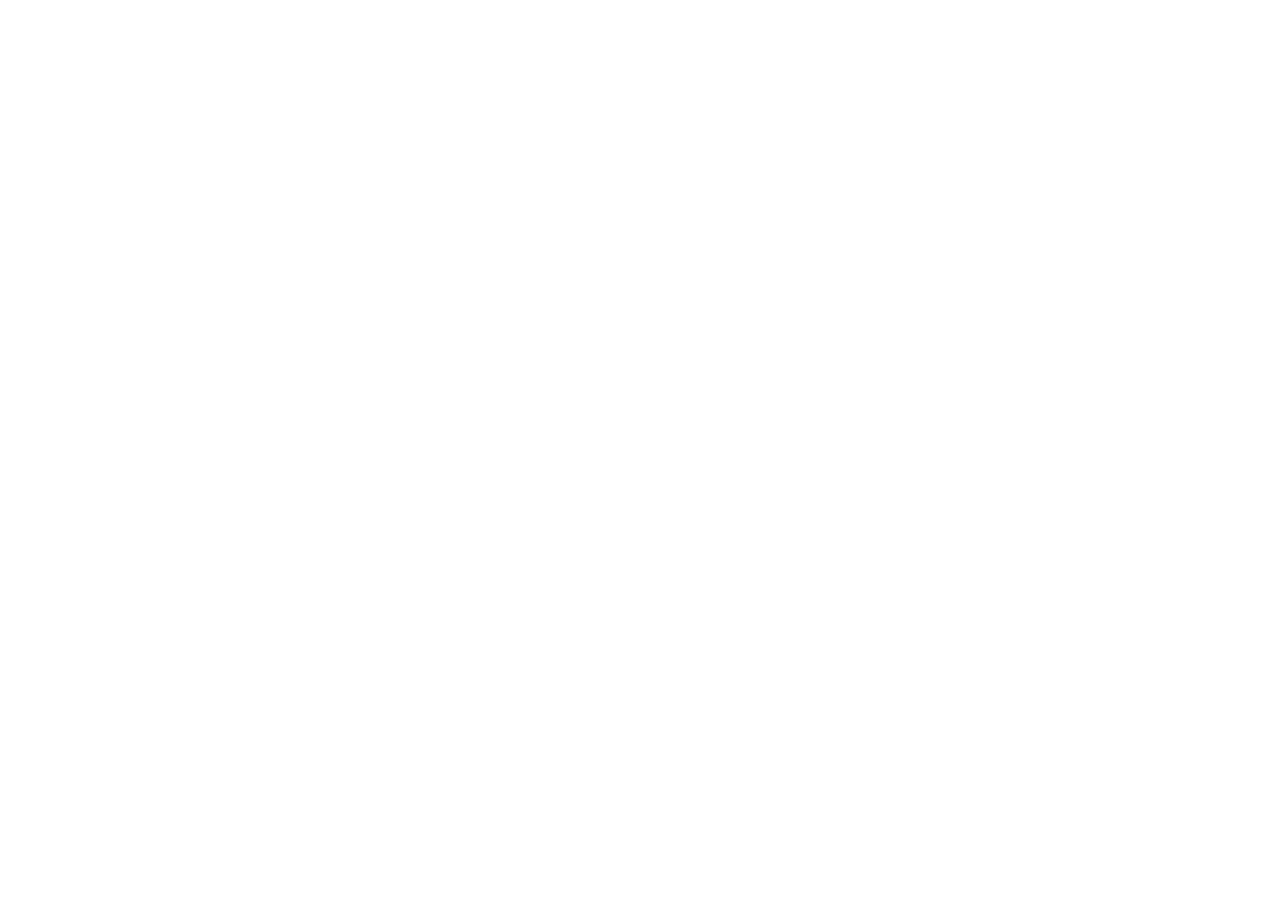
==== index.html @ f457244f "Initial commit" ====
<!DOCTYPE html>
<html lang="en">
  <head>
    <meta charset="UTF-8" />
    <meta http-equiv="X-UA-Compatible" content="IE=edge" />
    <meta name="viewport" content="width=device-width, initial-scale=1.0" />
    <title>Document</title>
  </head>
  <body></body>
</html>
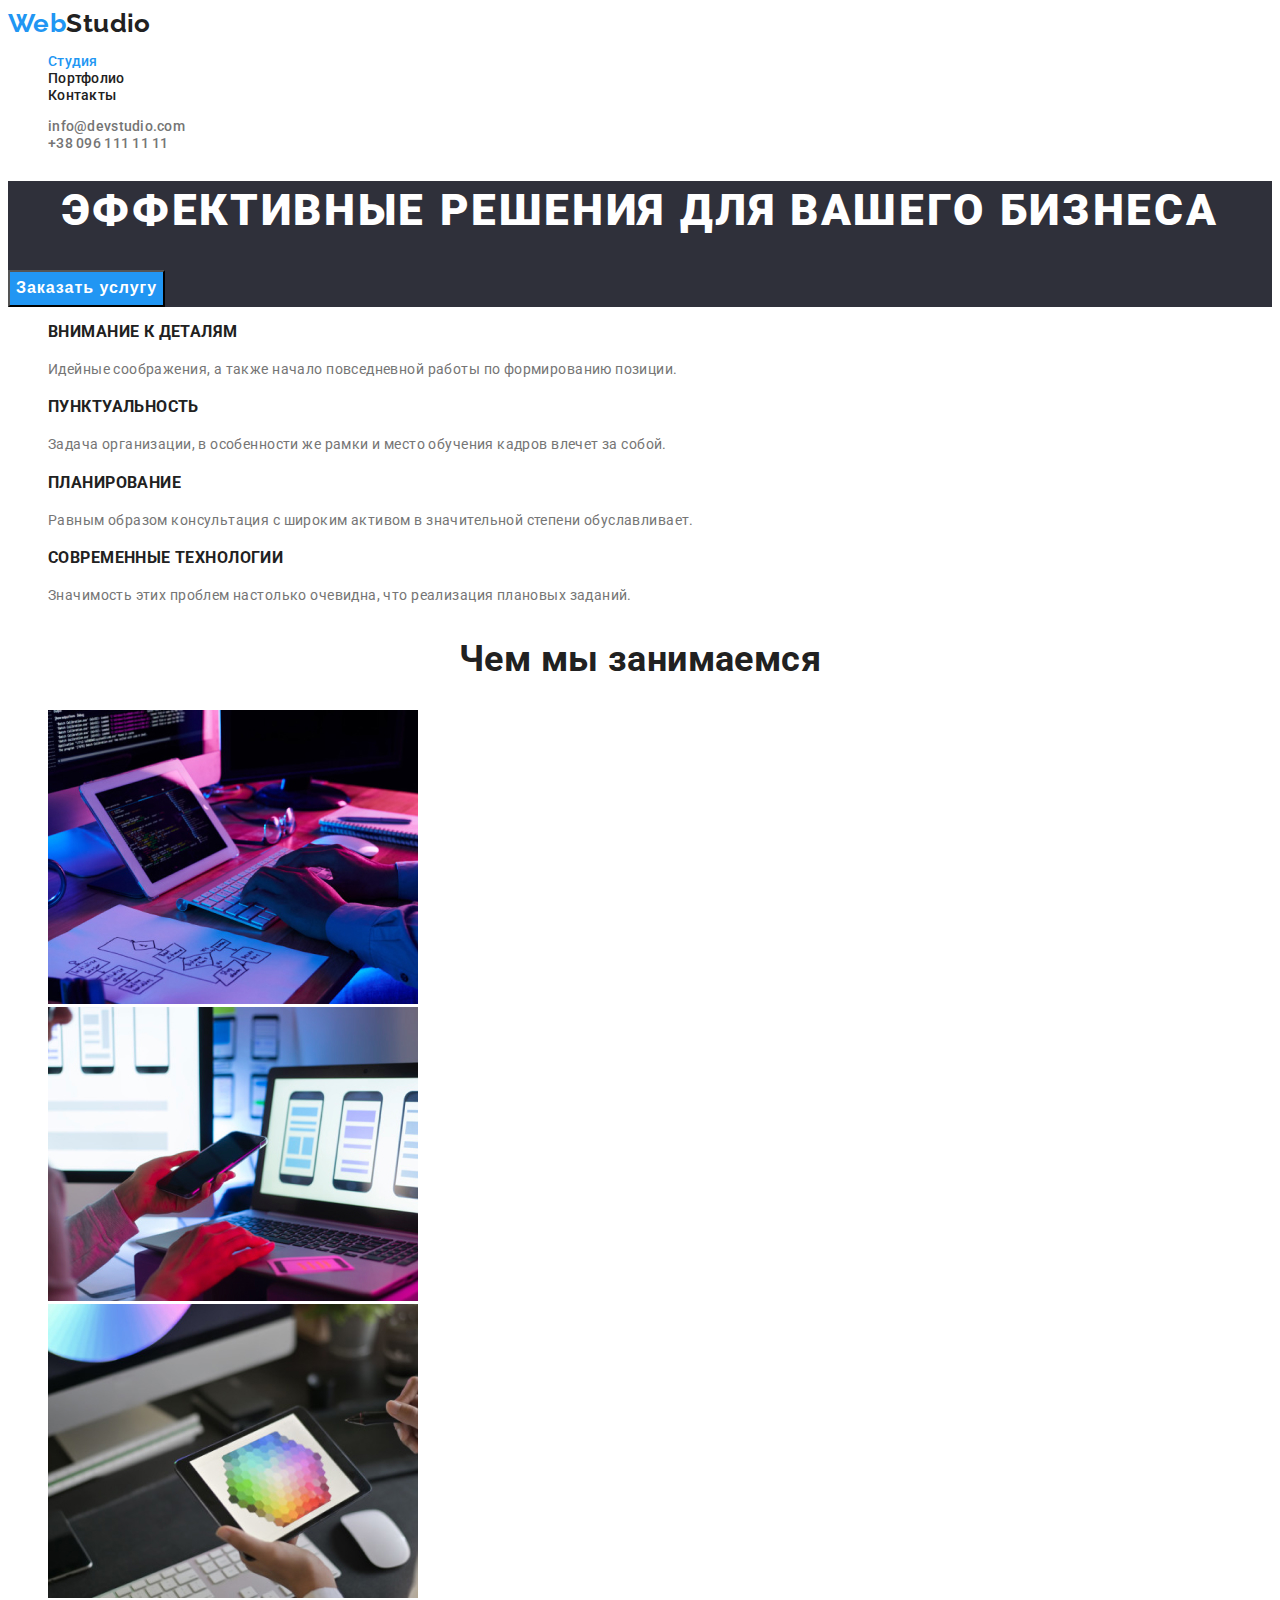
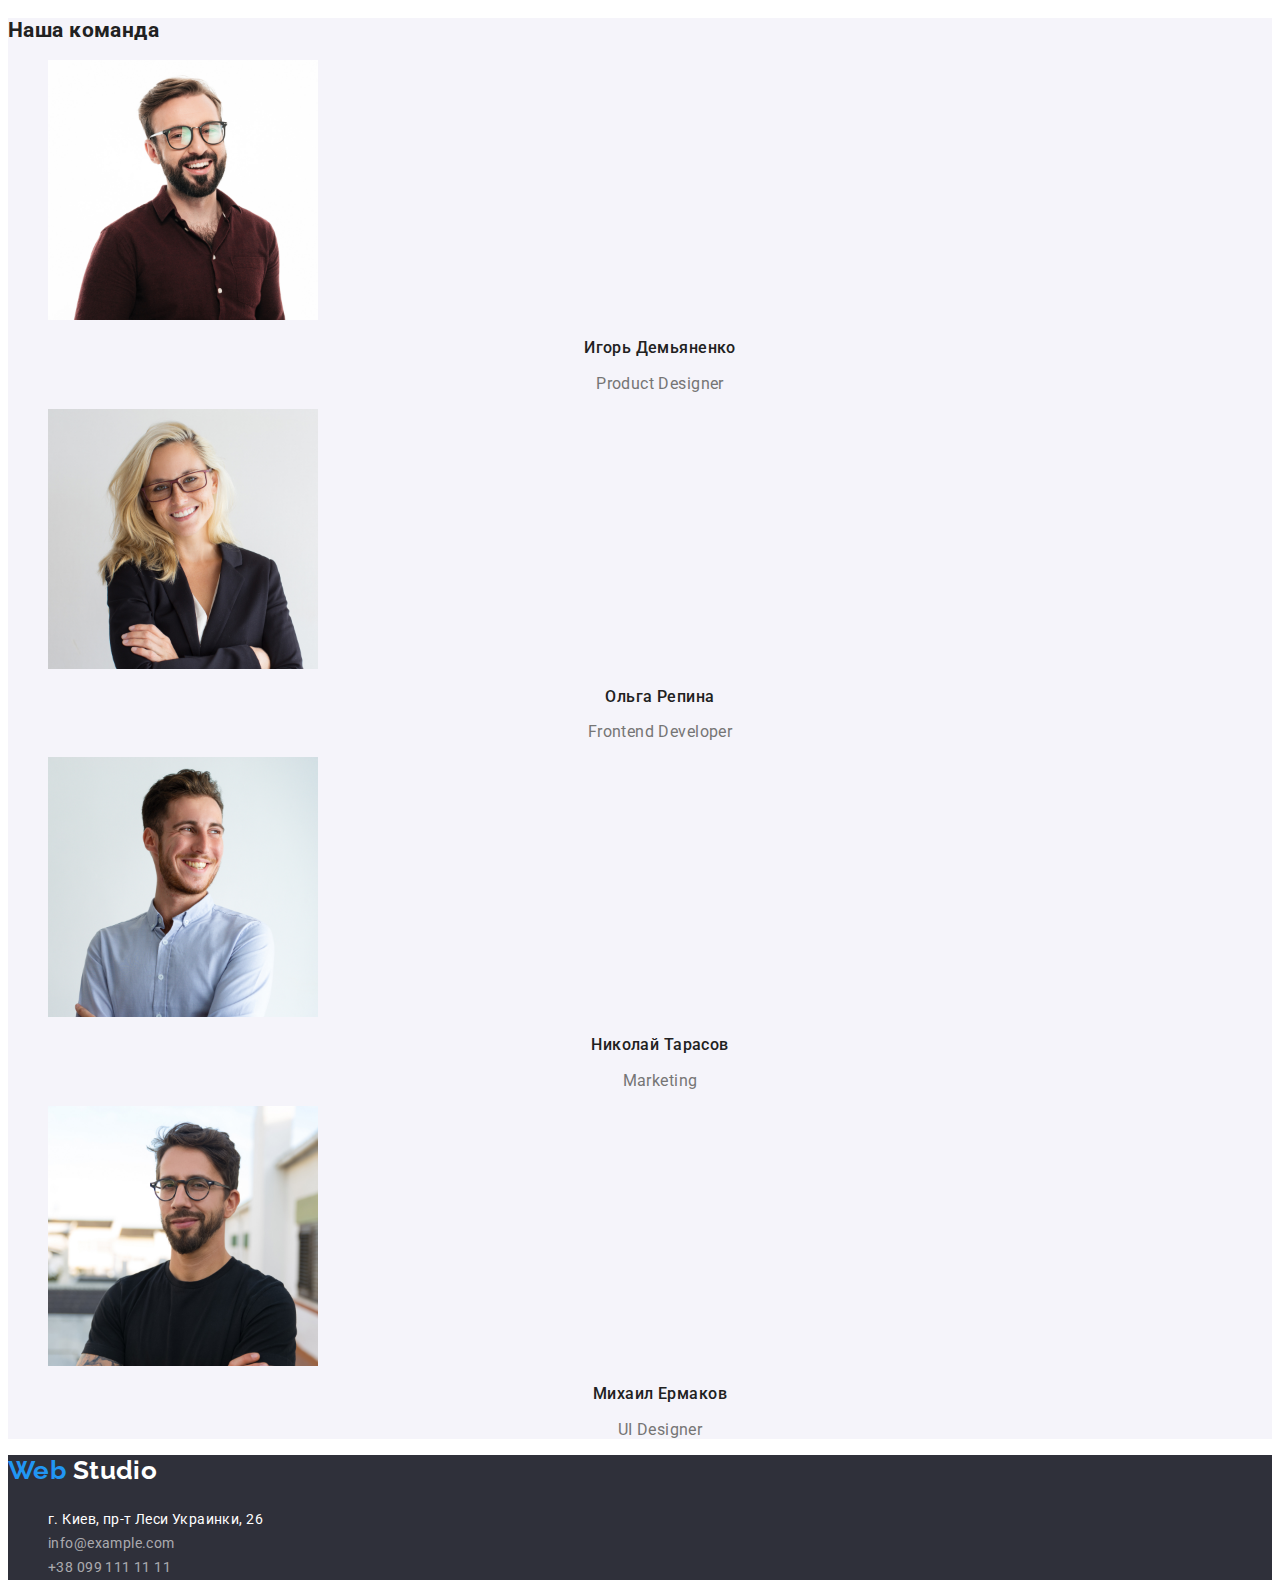
==== commit ebc4f650: "start" ====
--- a/index.html
+++ b/index.html
@@ -1,10 +1,131 @@
 <!DOCTYPE html>
-<html lang="en">
+<html lang="ru">
   <head>
     <meta charset="UTF-8" />
     <meta http-equiv="X-UA-Compatible" content="IE=edge" />
     <meta name="viewport" content="width=device-width, initial-scale=1.0" />
     <title>Document</title>
+    <link rel="preconnect" href="https://fonts.googleapis.com" />
+    <link rel="preconnect" href="https://fonts.gstatic.com" crossorigin />
+    <link
+      href="https://fonts.googleapis.com/css2?family=Raleway:wght@700&family=Roboto:wght@400;500;700;900&display=swap"
+      rel="stylesheet"
+    />
+    <link rel="stylesheet" href="./css/styles.css" />
   </head>
-  <body></body>
+  <body>
+    <!-- header -->
+    <header class="header">
+      <nav class="header-nav">
+        <a class="part-logo link" href="./index.html" lang="en">Web<span class="part2-logo">Studio</span>
+        </a>
+        <ul class="menu list">
+          <li class="menu-item">
+            <a class="link accent-link" href="./index.html">Студия</a>
+          </li>
+          <li class="menu-item">
+            <a class="menu-link link" href="./portfolio.html">Портфолио</a>
+          </li>
+          <li class="menu-item"><a class="menu-link link" href="">Контакты</a></li>
+        </ul>
+      </nav>
+      <ul>
+        <li class="menu-item list">
+          <a class="cotnact-mail link" href="mailto:info@devstudio.com">info@devstudio.com</a>
+        </li>
+        <li class="menu-item list">
+          <a class="contact-phone link" href="tel:+380961111111">+38 096 111 11 11</a>
+        </li>
+      </ul>
+    </header>
+    <main>
+      <section class="hero">
+        <h1 class="hero-title">Эффективные решения для вашего бизнеса</h1>
+        <button class="hero-btm" type="button">Заказать услугу</button>
+      </section>
+    </main>
+    <section class="benefits">
+      <h2 hidden>преимущества</h2>
+      <ul class="benefits-list">
+        <li class="benefits-item list">
+          <h3 class="benefits-title">Внимание к деталям</h3>
+          <p class="benefits-text">
+            Идейные соображения, а также начало повседневной работы по формированию позиции.
+          </p>
+        </li>
+        <li class="benefits-item list">
+          <h3 class="benefits-title">Пунктуальность</h3>
+          <p class="benefits-text">
+            Задача организации, в особенности же рамки и место обучения кадров влечет за собой.
+          </p>
+        </li>
+        <li class="benefits-item list">
+          <h3 class="benefits-title">Планирование</h3>
+          <p class="benefits-text">
+            Равным образом консультация с широким активом в значительной степени обуславливает.
+          </p>
+        </li>
+        <li class="benefits-item list">
+          <h3 class="benefits-title">Современные технологии</h3>
+          <p class="benefits-text">
+            Значимость этих проблем настолько очевидна, что реализация плановых заданий.
+          </p>
+        </li>
+      </ul>
+    </section>
+    <section>
+      <h2 class="section-title">Чем мы занимаемся</h2>
+      <ul class="wedo-list">
+        <li class="wedo-item list">
+          <img src="./images/1/whatwedo/box1.jpg" alt="" width="370" height="294" />
+        </li>
+        <li class="wedo-item list">
+          <img src="./images/1/whatwedo/box2.jpg" alt="" width="370" height="294" />
+        </li>
+        <li class="wedo-item list">
+          <img src="./images/1/whatwedo/box3.jpg" alt="" width="370" height="294" />
+        </li>
+      </ul>
+    </section>
+    <section class="team">
+      <h2 class="basic-title">Наша команда</h2>
+      <ul class="team-list">
+        <li class="team-item list">
+          <img class="team-img" src="./images/1/team/img.jpg" alt="" height="260" width="270" />
+          <h3 class="team-title">Игорь Демьяненко</h3>
+          <p class="team-text">Product Designer</p>
+        </li>
+        <li class="team-item list">
+          <img class="team-img" src="./images/1/team/img-2.jpg" alt="" height="260" width="270" />
+          <h3 class="team-title">Ольга Репина</h3>
+          <p class="team-text">Frontend Developer</p>
+        </li>
+        <li class="team-item list">
+          <img class="team-img" src="./images/1/team/img-3.jpg" alt="" height="260" width="270" />
+          <h3 class="team-title">Николай Тарасов</h3>
+          <p class="team-text">Marketing</p>
+        </li>
+        <li class="team-item list">
+          <img class="team-img" src="./images/1/team/img-4.jpg" alt="" height="260" width="270" />
+          <h3 class="team-title">Михаил Ермаков</h3>
+          <p class="team-text">UI Designer</p>
+        </li>
+      </ul>
+    </section>
+    <footer class="footer">
+      <a class="part-logo link" href="./index.html" lang="en"
+          >Web <span class="footer-part2-logo">Studio</span>
+      <address class="footer-adress">
+        <ul class="footer-list">
+          <li class="footer-item list">
+            <a class="footer-adress link" href="https://goo.gl/maps/2HoYWXGcDmnkfa8S9">г. Киев, пр-т Леси Украинки, 26</a>
+          </li>
+          <li class="footer-item list">
+            <a class="footer-mail link"href="mailto:info@example.com">info@example.com</a></li>
+          <li class="footer-item list">
+            <a class="footer-phone link"href="tel:+380991111111">+38 099 111 11 11</a></li>
+        </ul>
+      </address>
+    </footer>
+  </body>
 </html>
--- a/css/styles.css
+++ b/css/styles.css
@@ -0,0 +1,198 @@
+:root{
+    --accent-color:#2196F3;
+    --primary-color: #212121;
+    --secondary-color: #757575;
+    --second-accent-color:#FFFFFF;
+    --background-color: #2F303A;
+    --srcond-background-color: #F5F4FA;
+}
+
+body{
+    font-family: 'Roboto', sans-serif;
+    color: #212121;
+    font-size: 14px;
+    background-color: #FFFFFF;
+    letter-spacing: 0.03em;
+}
+.link {
+    text-decoration: none;
+}
+
+.list {
+    list-style: none;
+}
+.accent-link{
+    color: var(--accent-color);
+    font-weight: 500;
+        line-height: 1.14;
+        letter-spacing: 0.02em;
+}
+
+
+/* header */
+.part-logo{
+    font-family: 'Raleway',sans-serif;
+        font-weight: 700;
+        font-size: 26px;
+        line-height: 1.19;
+        color: var(--accent-color)
+}
+.part2-logo{
+    color: var(--primary-color);
+}
+.footer-part2-logo{
+    color: var(--second-accent-color);
+}
+.menu-link{
+        font-weight: 500;
+        line-height: 1.14;
+        letter-spacing: 0.02em;
+    color: var(--primary-color);
+}
+.menu-link:hover,
+.menu-link:focus{
+    color: var(--accent-color);
+}
+.cotnact-mail,
+.contact-phone {
+    
+        font-weight: 500;
+        line-height: 1.14;
+        letter-spacing: 0.02em;
+    
+        color: var(--secondary-color);
+}
+.contact-phone:hover,
+.contact-phone:focus{
+    color: var(--accent-color);
+}
+.cotnact-mail:hover,
+.cotnact-mail:focus{
+color: var(--accent-color);
+}
+.hero{
+    background: var(--background-color);
+}
+.hero-title{
+    
+        font-weight: 900;
+        font-size: 44px;
+        line-height: 1.36;
+        text-align: center;
+        letter-spacing: 0.06em;
+        text-transform: uppercase;
+        color: var(--second-accent-color);
+        
+}
+.hero-btm{
+    
+        font-weight: 700;
+        font-size: 16px;
+        line-height: 1.88;
+        display: flex;
+        align-items: center;
+        text-align: center;
+        letter-spacing: 0.06em;
+    
+        color: var(--second-accent-color);
+        background-color: var(--accent-color);
+        cursor: pointer;
+}
+
+.benefits-title{
+    
+        line-height: 1.14;
+        text-transform: uppercase;
+    
+}
+.benefits-text{
+        line-height: 1.71;
+    
+        color: var(--secondary-color);
+}
+.section-title{
+    
+        font-size: 36px;
+        line-height: 1.17;
+        text-align: center;
+}
+.team{
+    background: var(--srcond-background-color);
+}
+.team-title{
+  
+        font-weight: 500;
+        font-size: 16px;
+        line-height: 1.18;
+        text-align: center;
+    
+}
+.team-text  {
+   
+        font-size: 16px;
+        line-height: 1.19;
+        text-align: center;
+        color: var(--secondary-color);
+}
+.footer{
+    background: var(--background-color);
+}
+.footer-adress,
+.footer-mail,
+.footer-phone {
+    
+    font-style: normal;
+        font-size: 14px;
+        line-height: 1.71;
+        color: var(--second-accent-color);
+}
+.footer-mail,
+.footer-phone {
+    color: rgba(255, 255, 255, 0.6);
+}
+.footer-mail:hover,
+.footer-mail:focus {
+    color: var(--accent-color);
+}
+.footer-phone:hover,
+.footer-phone:focus {
+    color: var(--accent-color);
+}
+/* ПОРТФОЛИО */
+.filters-btm{
+    
+        font-weight: 500;
+        font-family: inherit;
+        font-size: 16px;
+        line-height: 1.62;
+        text-align: center;
+        cursor: pointer;
+}
+.filters-btm:hover,
+.filters-btm:focus{
+    background: var(--accent-color);
+    color: var(--second-accent-color);   
+}
+.active-btm{
+    background-color: var(--accent-color);
+    stop-color: var(--second-accent-color);
+    font-weight: 500;
+        font-family: inherit;
+        font-size: 16px;
+        line-height: 1.62;
+        text-align: center;
+        cursor: pointer;
+}
+.portfolio-title{
+        font-size: 18px;
+        line-height: 2;
+        letter-spacing: 0.06em;
+    
+        color: var(--primary-color);
+}
+.cases-text{
+        font-weight: 400;
+        font-size: 16px;
+        line-height: 1.88;
+        color: var(--secondary-color);
+}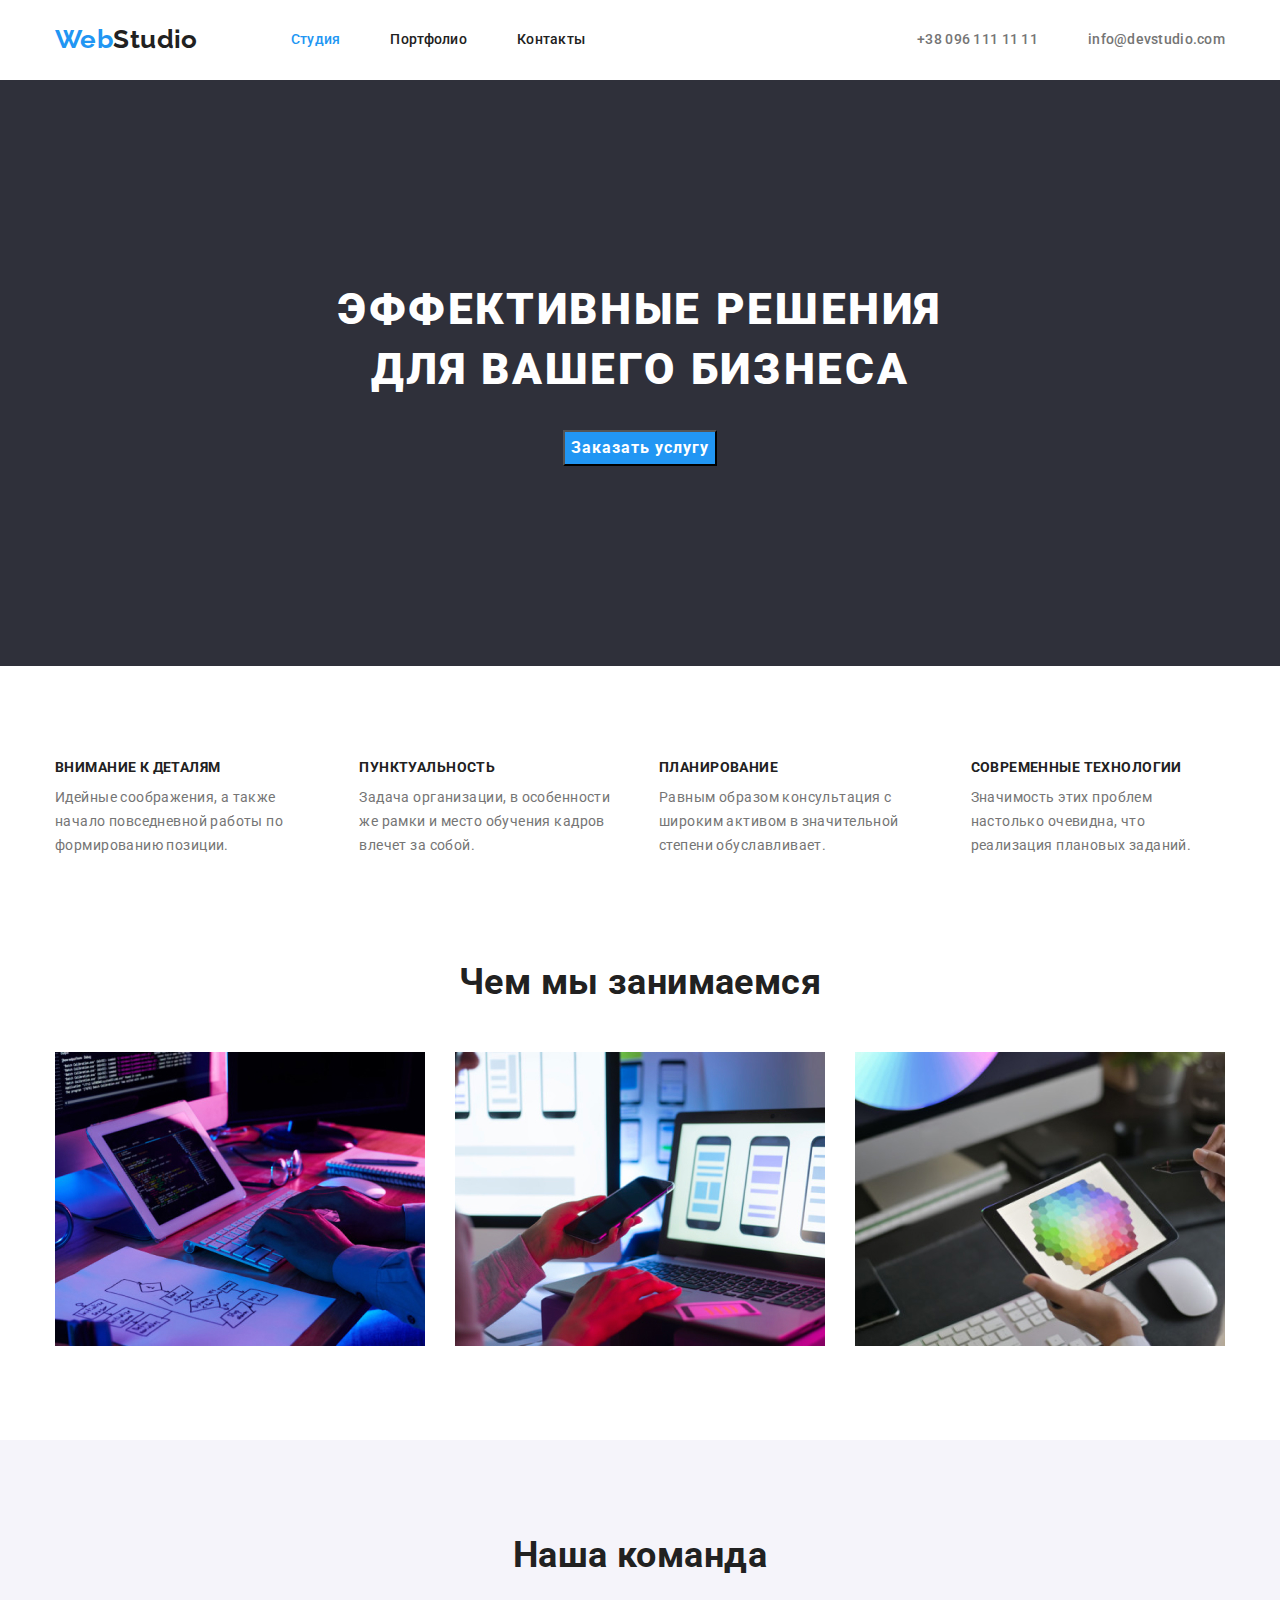
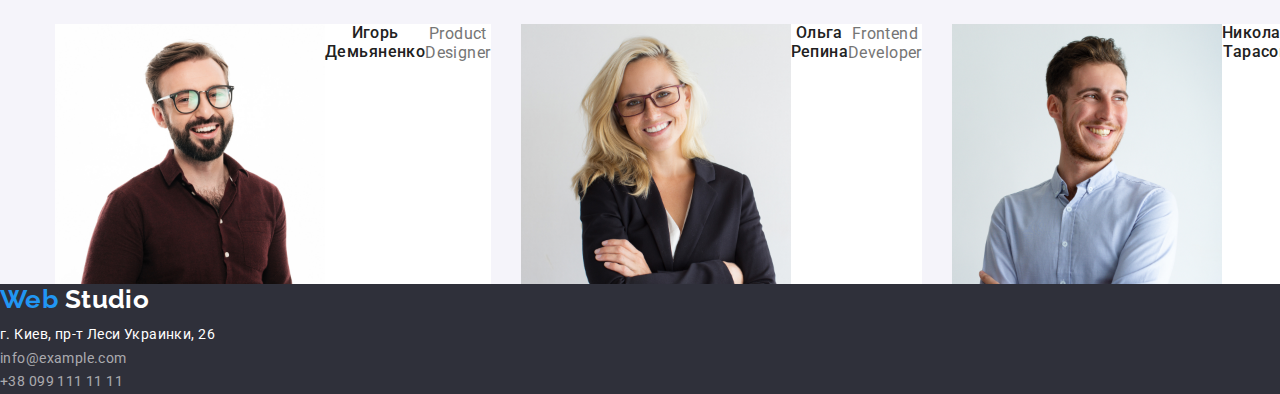
==== commit a1dc9b25: "1" ====
--- a/index.html
+++ b/index.html
@@ -11,14 +11,15 @@
       href="https://fonts.googleapis.com/css2?family=Raleway:wght@700&family=Roboto:wght@400;500;700;900&display=swap"
       rel="stylesheet"
     />
+    <link rel="stylesheet" href="https://cdn.jsdelivr.net/npm/modern-normalize@1.1.0/modern-normalize.min.css">
     <link rel="stylesheet" href="./css/styles.css" />
   </head>
   <body>
     <!-- header -->
     <header class="header">
-      <nav class="header-nav">
-        <a class="part-logo link" href="./index.html" lang="en">Web<span class="part2-logo">Studio</span>
-        </a>
+      <div class="conteiner header-conteiner"> 
+        <nav class="header-nav ">
+          <a class="part-logo link" href="./index.html" lang="en">Web<span class="part2-logo">Studio</span></a>
         <ul class="menu list">
           <li class="menu-item">
             <a class="link accent-link" href="./index.html">Студия</a>
@@ -29,24 +30,26 @@
           <li class="menu-item"><a class="menu-link link" href="">Контакты</a></li>
         </ul>
       </nav>
-      <ul>
-        <li class="menu-item list">
+      <ul class="menu-contact">
+        <li class="list contact-item" >
           <a class="cotnact-mail link" href="mailto:info@devstudio.com">info@devstudio.com</a>
         </li>
-        <li class="menu-item list">
+        <li class="list contact-item">
           <a class="contact-phone link" href="tel:+380961111111">+38 096 111 11 11</a>
         </li>
-      </ul>
+      </ul></div>
+     
     </header>
     <main>
+      <!-- ========HERO======= -->
       <section class="hero">
-        <h1 class="hero-title">Эффективные решения для вашего бизнеса</h1>
+        <h1 class="hero-title">Эффективные решения <br>для вашего бизнеса</h1>
         <button class="hero-btm" type="button">Заказать услугу</button>
       </section>
     </main>
-    <section class="benefits">
+    <section class="benefits conteiner">
       <h2 hidden>преимущества</h2>
-      <ul class="benefits-list">
+      <ul class="benefits-list ">
         <li class="benefits-item list">
           <h3 class="benefits-title">Внимание к деталям</h3>
           <p class="benefits-text">
@@ -73,7 +76,7 @@
         </li>
       </ul>
     </section>
-    <section>
+    <section class="section-wedo conteiner">
       <h2 class="section-title">Чем мы занимаемся</h2>
       <ul class="wedo-list">
         <li class="wedo-item list">
@@ -88,7 +91,8 @@
       </ul>
     </section>
     <section class="team">
-      <h2 class="basic-title">Наша команда</h2>
+      <div class="conteiner">
+        <h2 class="section-title">Наша команда</h2>
       <ul class="team-list">
         <li class="team-item list">
           <img class="team-img" src="./images/1/team/img.jpg" alt="" height="260" width="270" />
@@ -110,7 +114,8 @@
           <h3 class="team-title">Михаил Ермаков</h3>
           <p class="team-text">UI Designer</p>
         </li>
-      </ul>
+      </ul></div>
+      
     </section>
     <footer class="footer">
       <a class="part-logo link" href="./index.html" lang="en"
--- a/css/styles.css
+++ b/css/styles.css
@@ -14,12 +14,40 @@
     background-color: #FFFFFF;
     letter-spacing: 0.03em;
 }
+ 
+h1,
+h2,
+h3,
+p{
+    margin-top: 0;
+    margin-bottom: 0;
+}
+ul, 
+ol{
+margin-top: 0;
+margin-bottom: 0;
+padding-left: 0;
+}
 .link {
     text-decoration: none;
 }
+img{
+    display: block;
+}
+botton{
+    cursor: pointer;
+}
 
 .list {
     list-style: none;
+}
+
+.conteiner{
+    width: 1200px;
+    margin-left: auto;
+    margin-right: auto;
+    padding-left: 15px;
+    padding-right: 15px;
 }
 .accent-link{
     color: var(--accent-color);
@@ -29,15 +57,30 @@
 }
 
 
-/* header */
+/* -------header------- */
+.header{
+    padding-top: 24px;
+    padding-bottom: 25px;
+}
+.header-conteiner,
+.header-nav{
+    display: flex;
+    align-items: center;
+}
+.menu{
+    display: flex;
+    align-items: center;
+}
+
 .part-logo{
     font-family: 'Raleway',sans-serif;
         font-weight: 700;
         font-size: 26px;
         line-height: 1.19;
-        color: var(--accent-color)
+        color: var(--accent-color)       
 }
 .part2-logo{
+    margin-right: 93px;
     color: var(--primary-color);
 }
 .footer-part2-logo{
@@ -53,6 +96,18 @@
 .menu-link:focus{
     color: var(--accent-color);
 }
+.menu-item:not(:last-child){
+    margin-right: 50px;
+}
+.menu-contact{
+    display: flex;
+    align-items: center;
+    flex-direction: row-reverse;
+    margin-left: auto;
+}
+.contact-item:not(:last-child){
+    margin-left: 50px;
+}
 .cotnact-mail,
 .contact-phone {
     
@@ -70,11 +125,18 @@
 .cotnact-mail:focus{
 color: var(--accent-color);
 }
+
+/* ----------HERO------------ */
+
 .hero{
     background: var(--background-color);
+    display: flex;
+    flex-direction: column;
+    padding-top: 200px;
+    padding-bottom: 200px;
+    
 }
 .hero-title{
-    
         font-weight: 900;
         font-size: 44px;
         line-height: 1.36;
@@ -82,27 +144,46 @@
         letter-spacing: 0.06em;
         text-transform: uppercase;
         color: var(--second-accent-color);
-        
+        margin-bottom: 30px;
+    
+            
 }
 .hero-btm{
-    
+
         font-weight: 700;
         font-size: 16px;
         line-height: 1.88;
+
         display: flex;
         align-items: center;
         text-align: center;
+        margin-left: auto;
+        margin-right: auto;
+        
         letter-spacing: 0.06em;
     
         color: var(--second-accent-color);
         background-color: var(--accent-color);
         cursor: pointer;
 }
-
+/* ======BENEFITS======= */
+.benefits{
+    padding-top: 94px;
+    padding-bottom: 104px;
+}
+.benefits-list{
+    display: flex;
+        margin-left: auto;
+        margin-right: auto;
+}
+.benefits-item:not(:last-child){
+    margin-right: 30px;
+}
 .benefits-title{
-    
         line-height: 1.14;
         text-transform: uppercase;
+        font-size: 14px;
+        margin-bottom: 10px;
     
 }
 .benefits-text{
@@ -110,30 +191,61 @@
     
         color: var(--secondary-color);
 }
+
+/* ======we do===== */
+.section-wedo{
+    padding-bottom: 94px;
+}
 .section-title{
-    
         font-size: 36px;
         line-height: 1.17;
         text-align: center;
-}
+        margin-bottom: 48px;
+}
+.wedo-list{
+    display: flex;
+        margin-left: auto;
+        margin-right: auto;
+}
+.wedo-item:not(:last-child){
+    margin-right: 30px;
+}
+/* ========team====== */
 .team{
+    padding-top: 94px;
     background: var(--srcond-background-color);
 }
+.team-list{
+    display: flex;
+        margin-left: auto;
+        margin-right: auto;
+}
+
+.team-item:not(:last-child){
+    margin-right: 30px;
+    
+}
+.team-item{
+display: flex;
+    margin-left: auto;
+    margin-right: auto;
+    background-color: var(--second-accent-color)
+    
+}
 .team-title{
-  
         font-weight: 500;
         font-size: 16px;
         line-height: 1.18;
         text-align: center;
-    
 }
 .team-text  {
-   
         font-size: 16px;
         line-height: 1.19;
         text-align: center;
         color: var(--secondary-color);
 }
+
+
 .footer{
     background: var(--background-color);
 }
@@ -176,6 +288,7 @@
 .active-btm{
     background-color: var(--accent-color);
     stop-color: var(--second-accent-color);
+    color: #FFFFFF;
     font-weight: 500;
         font-family: inherit;
         font-size: 16px;
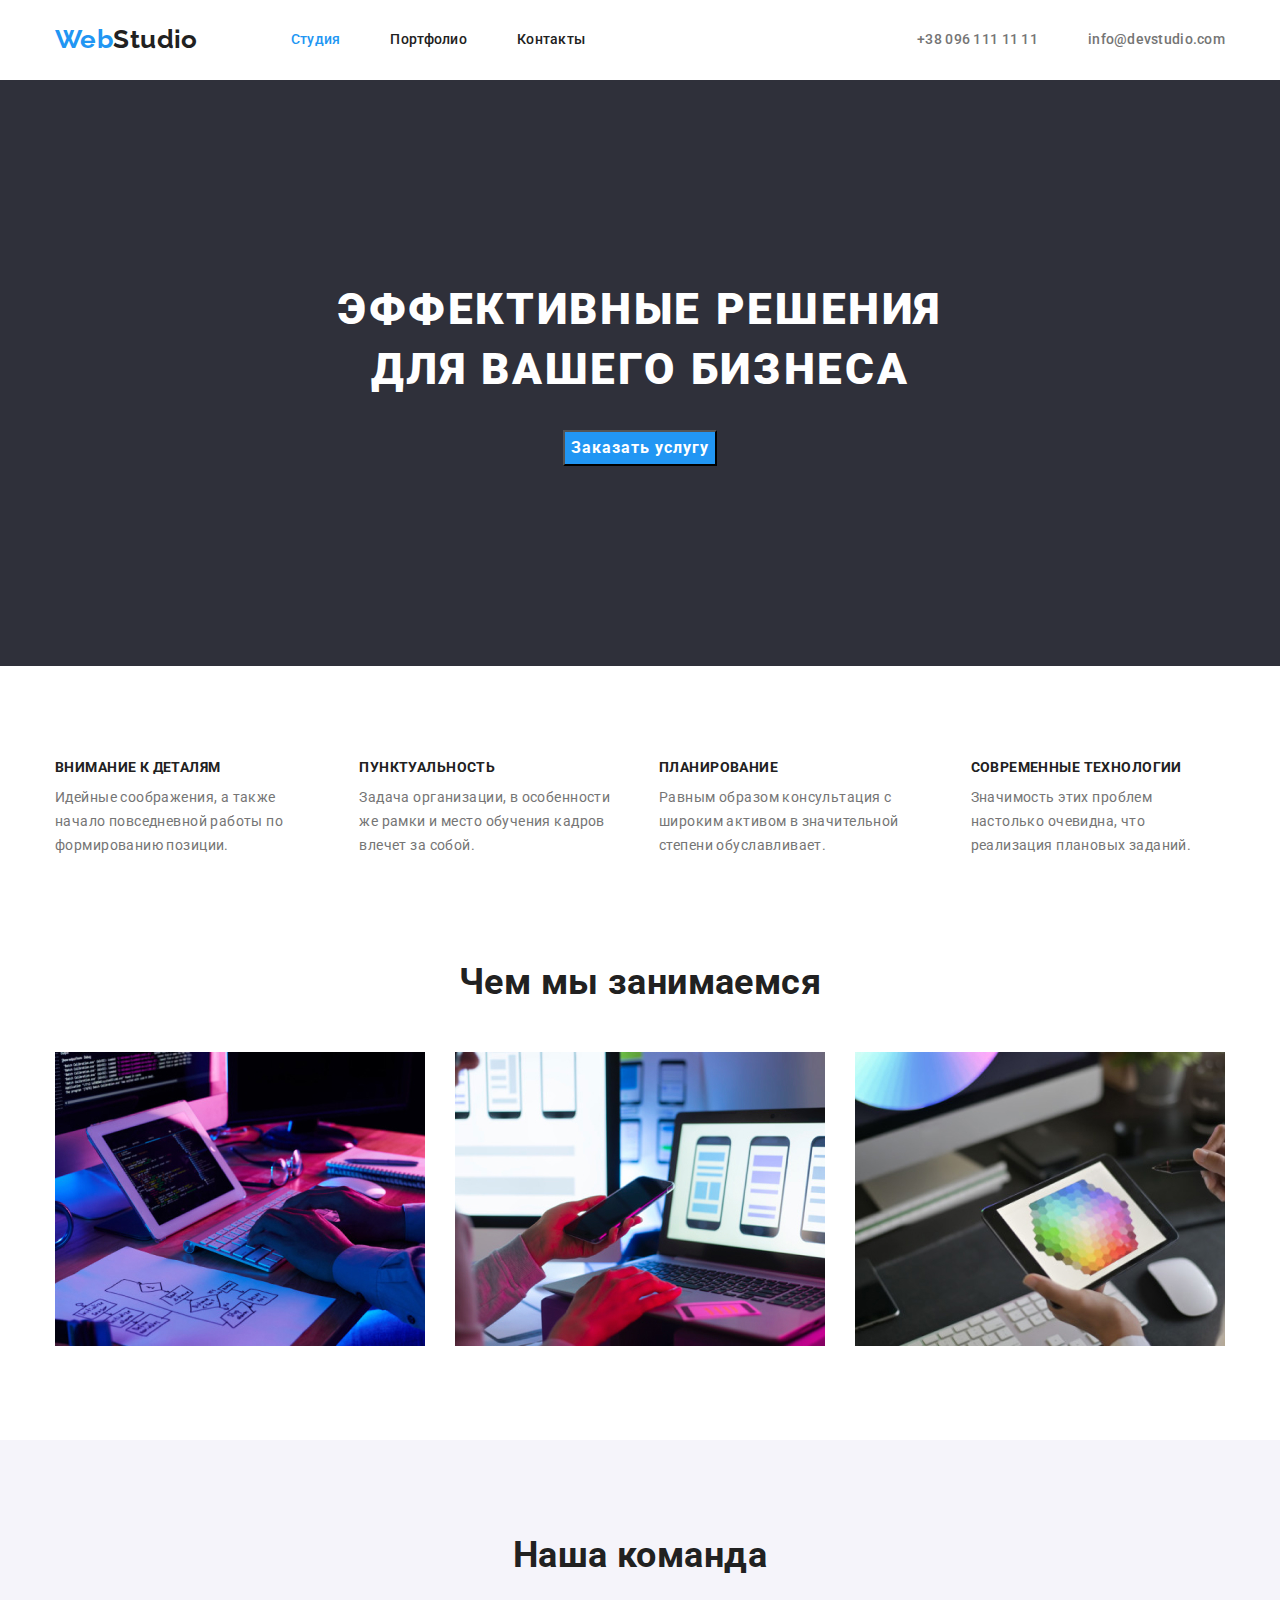
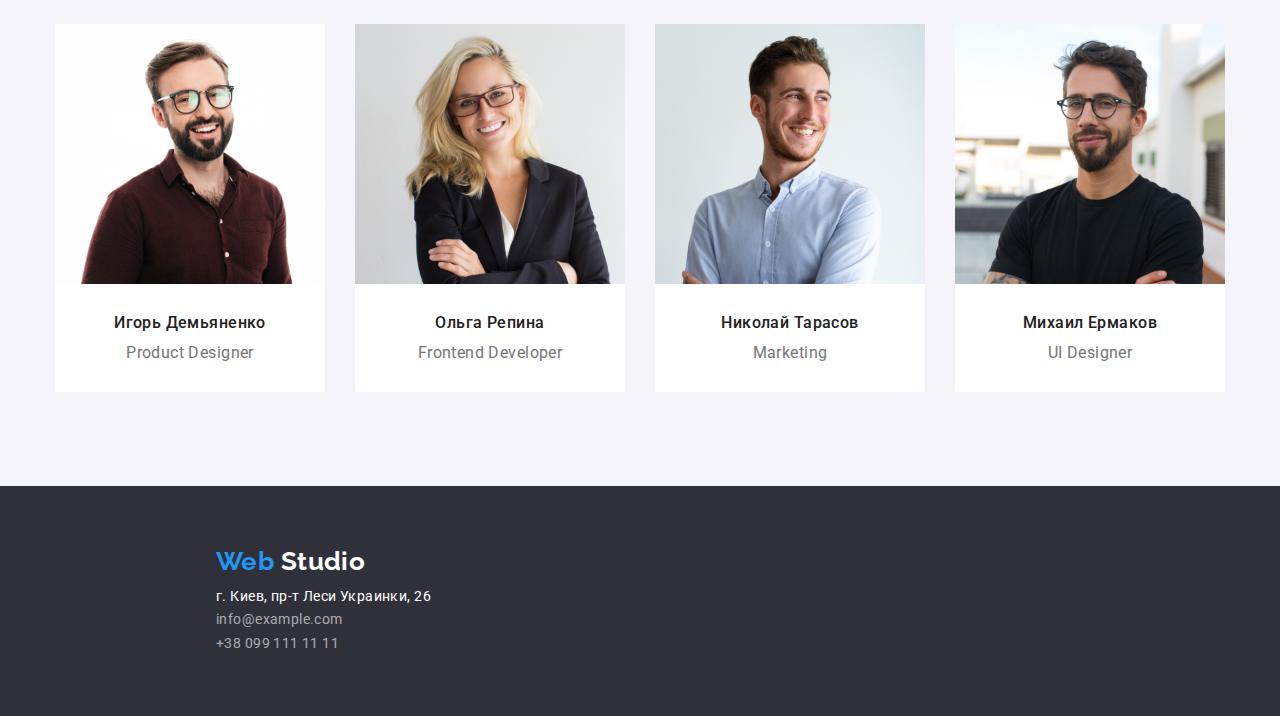
==== commit f5a3b2db: "1" ====
--- a/index.html
+++ b/index.html
@@ -118,7 +118,7 @@
       
     </section>
     <footer class="footer">
-      <a class="part-logo link" href="./index.html" lang="en"
+      <div><a class="part-logo link" href="./index.html" lang="en"
           >Web <span class="footer-part2-logo">Studio</span>
       <address class="footer-adress">
         <ul class="footer-list">
@@ -130,7 +130,8 @@
           <li class="footer-item list">
             <a class="footer-phone link"href="tel:+380991111111">+38 099 111 11 11</a></li>
         </ul>
-      </address>
+      </address></div>
+      
     </footer>
   </body>
 </html>
--- a/css/styles.css
+++ b/css/styles.css
@@ -213,6 +213,7 @@
 /* ========team====== */
 .team{
     padding-top: 94px;
+    padding-bottom: 94px;
     background: var(--srcond-background-color);
 }
 .team-list{
@@ -220,23 +221,25 @@
         margin-left: auto;
         margin-right: auto;
 }
-
-.team-item:not(:last-child){
-    margin-right: 30px;
-    
-}
 .team-item{
+    background-color: var(--second-accent-color);
+    padding-bottom: 30px;
+}
+.team-img{
+    margin-bottom: 30px;
+}
+.team-list   {
 display: flex;
-    margin-left: auto;
-    margin-right: auto;
-    background-color: var(--second-accent-color)
-    
+   justify-content: space-between;
+   flex-wrap: wrap;
+ 
 }
 .team-title{
         font-weight: 500;
         font-size: 16px;
         line-height: 1.18;
         text-align: center;
+        margin-bottom: 10px;
 }
 .team-text  {
         font-size: 16px;
@@ -248,6 +251,9 @@
 
 .footer{
     background: var(--background-color);
+    padding-top: 60px;
+    padding-left: 216px;
+    padding-bottom: 60px;
 }
 .footer-adress,
 .footer-mail,
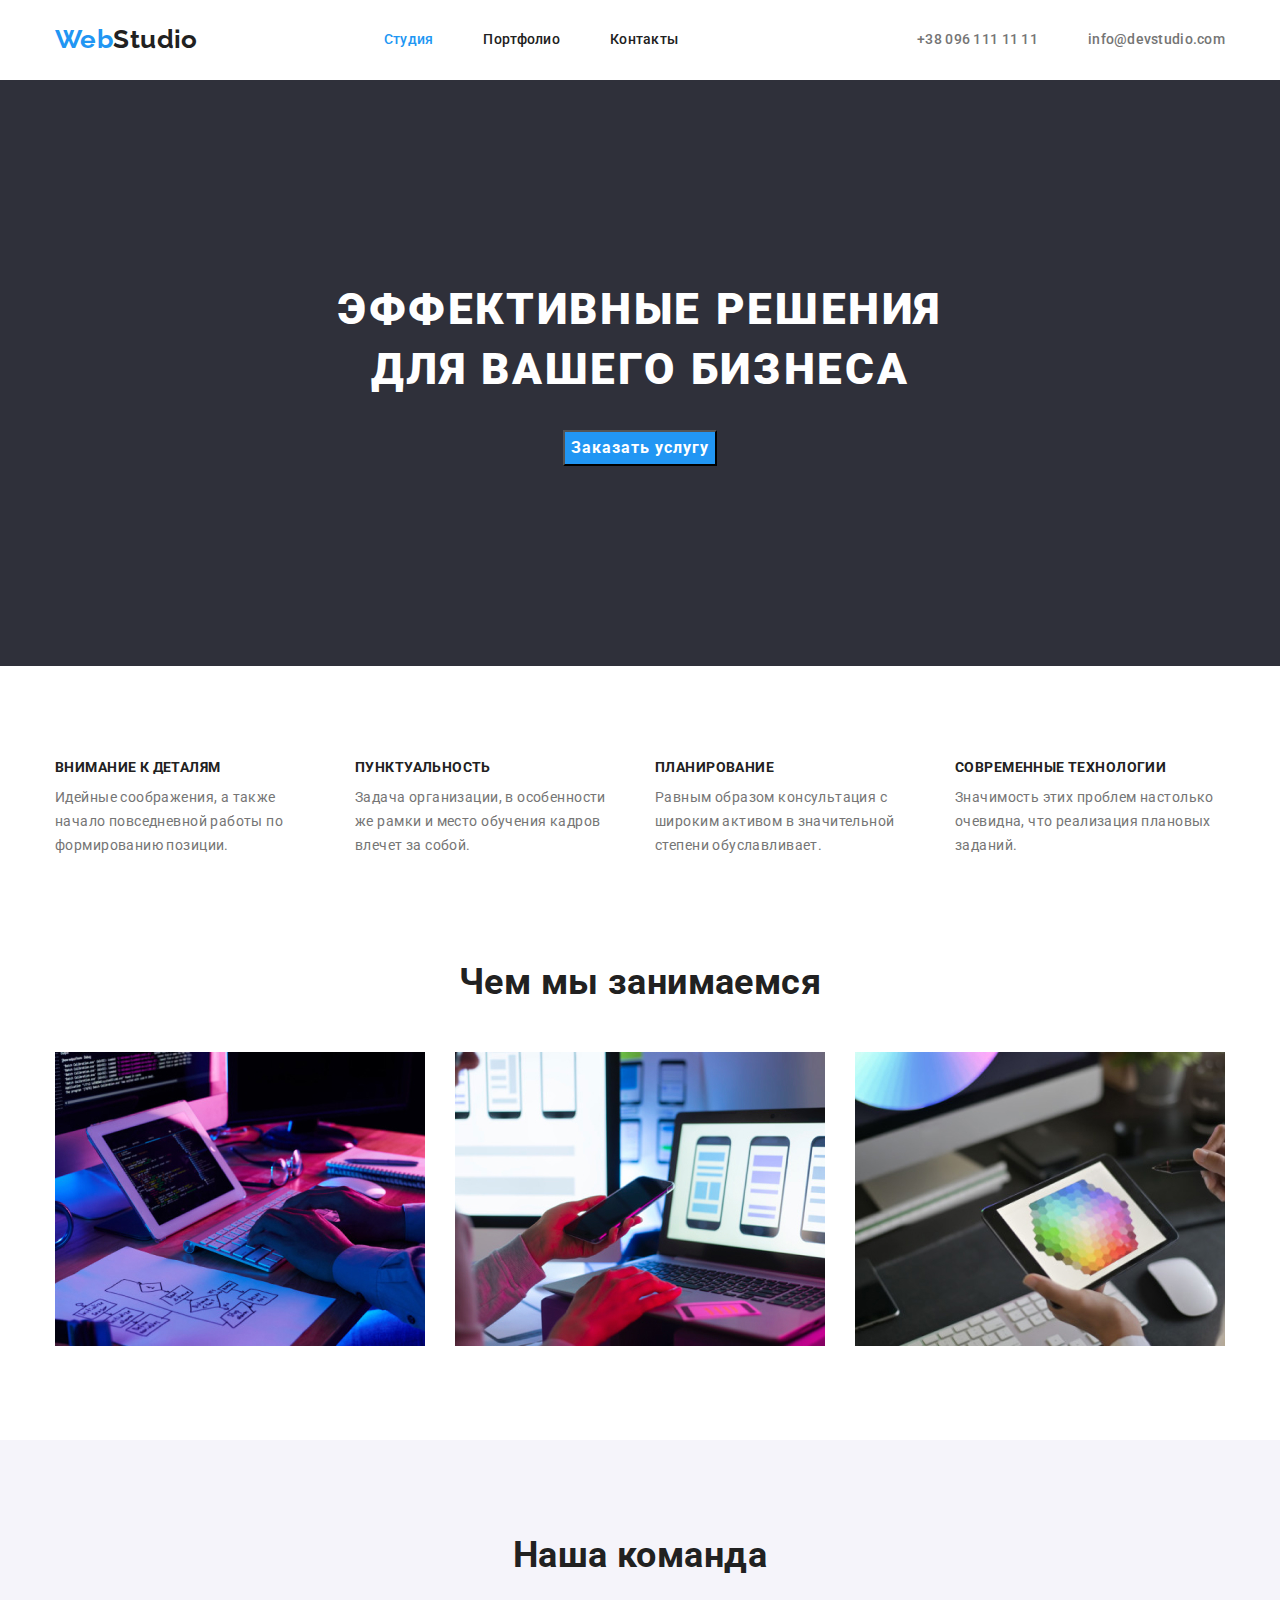
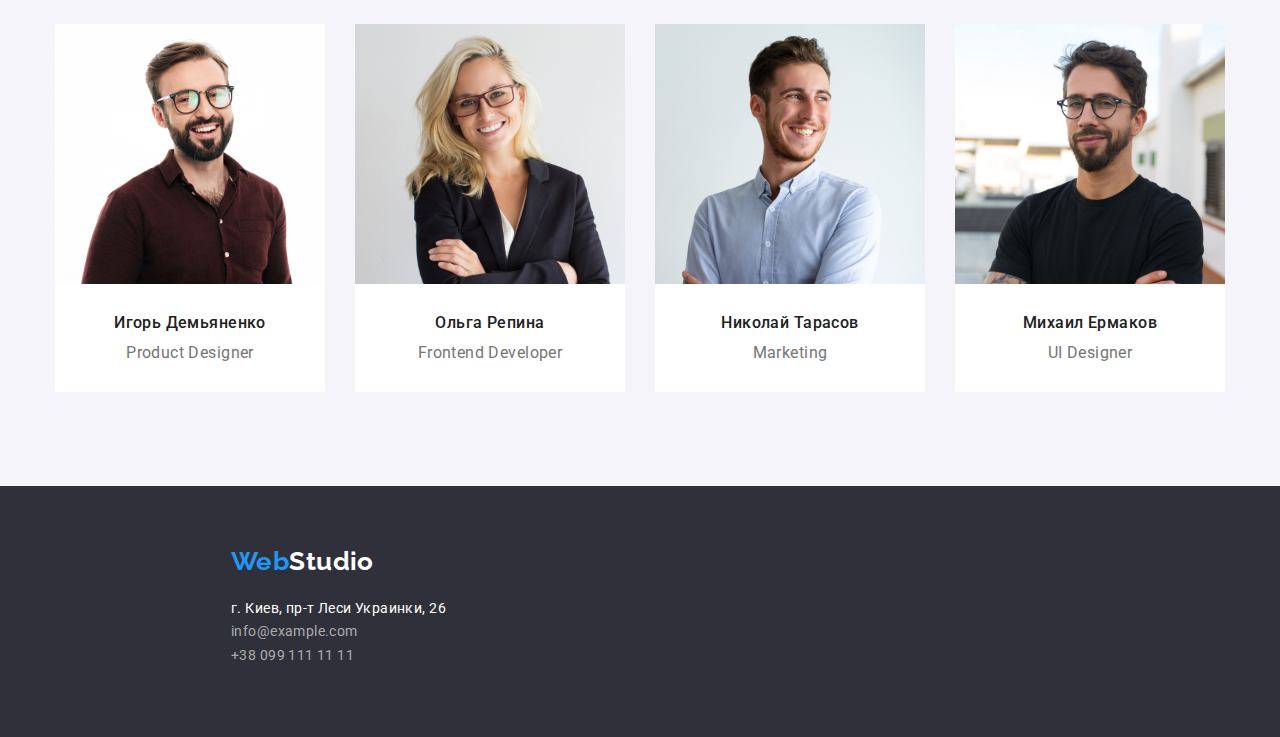
==== commit 5643b9c8: "done" ====
--- a/index.html
+++ b/index.html
@@ -19,7 +19,8 @@
     <header class="header">
       <div class="conteiner header-conteiner"> 
         <nav class="header-nav ">
-          <a class="part-logo link" href="./index.html" lang="en">Web<span class="part2-logo">Studio</span></a>
+          <div class="logo"><a class="part-logo link" href="./index.html" lang="en">Web<span class="part2-logo">Studio</span></a></div>
+          
         <ul class="menu list">
           <li class="menu-item">
             <a class="link accent-link" href="./index.html">Студия</a>
@@ -43,17 +44,18 @@
     <main>
       <!-- ========HERO======= -->
       <section class="hero">
-        <h1 class="hero-title">Эффективные решения <br>для вашего бизнеса</h1>
+        <div class="conteiner hero-conteiner">
+          <h1 class="hero-title">Эффективные решения для вашего бизнеса</h1>
         <button class="hero-btm" type="button">Заказать услугу</button>
-      </section>
-    </main>
-    <section class="benefits conteiner">
-      <h2 hidden>преимущества</h2>
-      <ul class="benefits-list ">
+      </section></div>
+       <!-- =========BENEFITS========= -->
+    <section class="benefits">
+      <div class="conteiner">
+        <h2 hidden>преимущества</h2>
+      <ul class="benefits-list">
         <li class="benefits-item list">
           <h3 class="benefits-title">Внимание к деталям</h3>
-          <p class="benefits-text">
-            Идейные соображения, а также начало повседневной работы по формированию позиции.
+          <p class="benefits-text">Идейные соображения, а также начало повседневной работы по формированию позиции.
           </p>
         </li>
         <li class="benefits-item list">
@@ -74,10 +76,12 @@
             Значимость этих проблем настолько очевидна, что реализация плановых заданий.
           </p>
         </li>
-      </ul>
+      </ul></div>
     </section>
-    <section class="section-wedo conteiner">
-      <h2 class="section-title">Чем мы занимаемся</h2>
+    <!-- ==========wedo======== -->
+    <section class="section-wedo">
+      <div class="conteiner">
+        <h2 class="section-title">Чем мы занимаемся</h2>
       <ul class="wedo-list">
         <li class="wedo-item list">
           <img src="./images/1/whatwedo/box1.jpg" alt="" width="370" height="294" />
@@ -89,7 +93,8 @@
           <img src="./images/1/whatwedo/box3.jpg" alt="" width="370" height="294" />
         </li>
       </ul>
-    </section>
+    </section></div>
+      
     <section class="team">
       <div class="conteiner">
         <h2 class="section-title">Наша команда</h2>
@@ -117,9 +122,10 @@
       </ul></div>
       
     </section>
+    </main>
     <footer class="footer">
-      <div><a class="part-logo link" href="./index.html" lang="en"
-          >Web <span class="footer-part2-logo">Studio</span>
+      <div class="conteiner">
+        <div class="footer-logo"><a class="part-logo link" href="./index.html" lang="en">Web<span class="footer-part2-logo">Studio</span></a></div>
       <address class="footer-adress">
         <ul class="footer-list">
           <li class="footer-item list">
@@ -131,7 +137,6 @@
             <a class="footer-phone link"href="tel:+380991111111">+38 099 111 11 11</a></li>
         </ul>
       </address></div>
-      
     </footer>
   </body>
 </html>
--- a/css/styles.css
+++ b/css/styles.css
@@ -63,26 +63,38 @@
     padding-bottom: 25px;
 }
 .header-conteiner,
-.header-nav{
+.header-nav {
     display: flex;
     align-items: center;
+
+}
+
+.header-portfolio{
+    margin-bottom: 94px;
+    border-bottom:1px solid #ECECEC
+    
+    
 }
 .menu{
     display: flex;
     align-items: center;
 }
-
+.logo{
+    margin-right: 93px;
+}
 .part-logo{
     font-family: 'Raleway',sans-serif;
         font-weight: 700;
         font-size: 26px;
         line-height: 1.19;
-        color: var(--accent-color)       
+        color: var(--accent-color)   
+        
 }
 .part2-logo{
     margin-right: 93px;
     color: var(--primary-color);
 }
+
 .footer-part2-logo{
     color: var(--second-accent-color);
 }
@@ -126,28 +138,33 @@
 color: var(--accent-color);
 }
 
+
 /* ----------HERO------------ */
 
 .hero{
     background: var(--background-color);
-    display: flex;
+}
+.hero-conteiner{
+display: flex;
     flex-direction: column;
     padding-top: 200px;
     padding-bottom: 200px;
+    align-items: center;
+   
     
 }
 .hero-title{
         font-weight: 900;
         font-size: 44px;
         line-height: 1.36;
-        text-align: center;
+        text-align: center;(--srcond-background-color);
         letter-spacing: 0.06em;
         text-transform: uppercase;
         color: var(--second-accent-color);
         margin-bottom: 30px;
-    
-            
-}
+        width: 696px;    
+}
+
 .hero-btm{
 
         font-weight: 700;
@@ -157,9 +174,8 @@
         display: flex;
         align-items: center;
         text-align: center;
-        margin-left: auto;
-        margin-right: auto;
-        
+        align-items: baseline;
+
         letter-spacing: 0.06em;
     
         color: var(--second-accent-color);
@@ -173,6 +189,7 @@
 }
 .benefits-list{
     display: flex;
+    justify-content: center;
         margin-left: auto;
         margin-right: auto;
 }
@@ -184,6 +201,7 @@
         text-transform: uppercase;
         font-size: 14px;
         margin-bottom: 10px;
+        width: 270px;
     
 }
 .benefits-text{
@@ -218,8 +236,8 @@
 }
 .team-list{
     display: flex;
-        margin-left: auto;
-        margin-right: auto;
+        gap: 30px
+        ;
 }
 .team-item{
     background-color: var(--second-accent-color);
@@ -255,6 +273,13 @@
     padding-left: 216px;
     padding-bottom: 60px;
 }
+.footer-logo{
+    margin-bottom: 20px;
+}
+.footer-adress,
+.footer-mail{
+   margin-bottom: 9px; 
+}
 .footer-adress,
 .footer-mail,
 .footer-phone {
@@ -276,7 +301,22 @@
 .footer-phone:focus {
     color: var(--accent-color);
 }
+.footer-adress:hover,
+.footer-adress:focus {
+    color: var(--accent-color);
+}
 /* ПОРТФОЛИО */
+.portfolio{
+    margin-bottom: 94px;
+}
+.filters-list{
+    display: flex;
+    justify-content: center;
+    margin-bottom: 34px;
+}
+.filters-item:not(:last-child){
+    margin-right: 8px;
+}
 .filters-btm{
     
         font-weight: 500;
@@ -285,6 +325,8 @@
         line-height: 1.62;
         text-align: center;
         cursor: pointer;
+        border-radius: 4px;
+        background-color: var(--srcond-background-color);
 }
 .filters-btm:hover,
 .filters-btm:focus{
@@ -306,12 +348,31 @@
         font-size: 18px;
         line-height: 2;
         letter-spacing: 0.06em;
+        margin-left: 24px;
     
         color: var(--primary-color);
+}
+.cases-list{
+    display: flex;
+    flex-wrap: wrap;
+    gap: 30px;
+}
+.cases-item{
+    padding-bottom: 20px;
+        flex-basis: calc((100%-2*30px)/3);
+}
+
+.cases-img{
+    margin-bottom: 20px;
+}
+.portfolio-title{
+    margin-bottom: 4px;
 }
 .cases-text{
         font-weight: 400;
         font-size: 16px;
         line-height: 1.88;
         color: var(--secondary-color);
+        margin-left: 24px;
+       
 }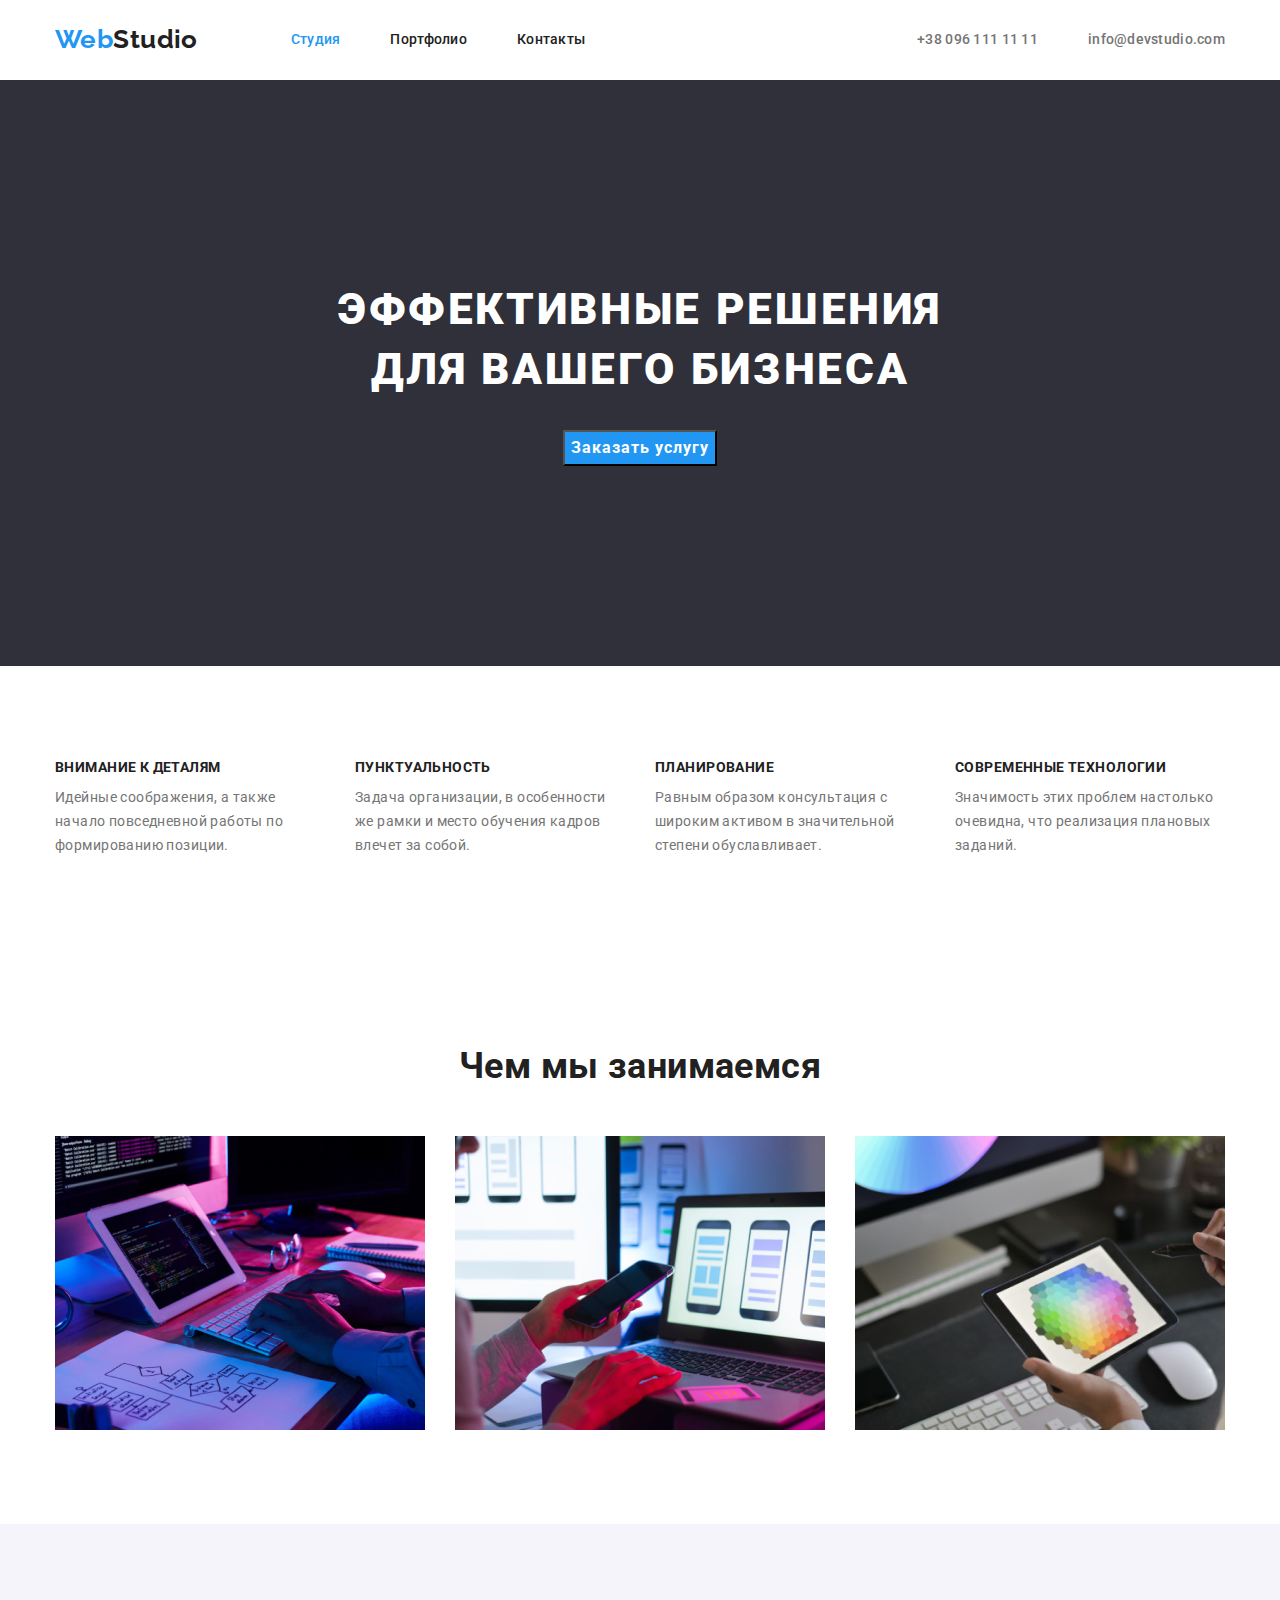
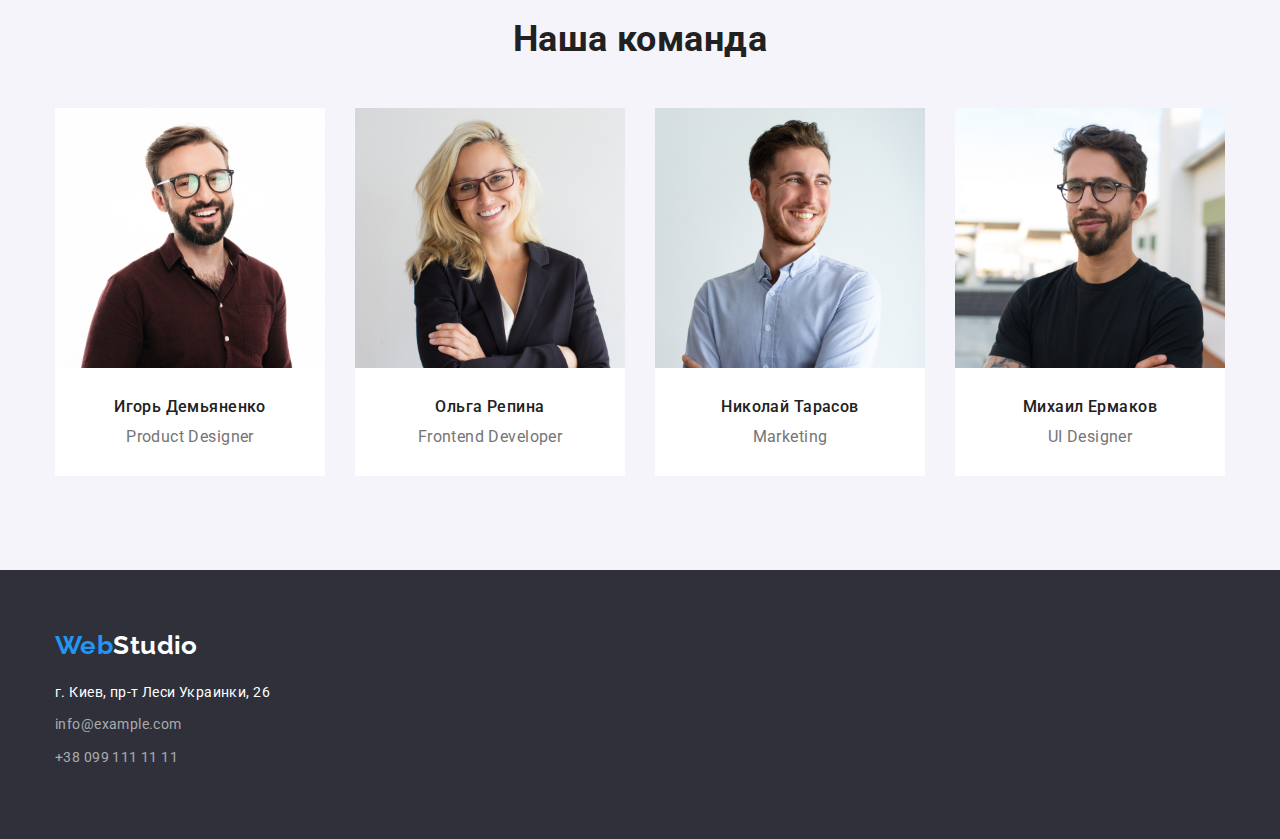
==== commit b40a01ed: "1" ====
--- a/index.html
+++ b/index.html
@@ -43,13 +43,12 @@
     </header>
     <main>
       <!-- ========HERO======= -->
-      <section class="hero">
-        <div class="conteiner hero-conteiner">
+      <section class="hero section">
           <h1 class="hero-title">Эффективные решения для вашего бизнеса</h1>
         <button class="hero-btm" type="button">Заказать услугу</button>
-      </section></div>
+      </section>
        <!-- =========BENEFITS========= -->
-    <section class="benefits">
+    <section class="benefits section">
       <div class="conteiner">
         <h2 hidden>преимущества</h2>
       <ul class="benefits-list">
@@ -79,7 +78,7 @@
       </ul></div>
     </section>
     <!-- ==========wedo======== -->
-    <section class="section-wedo">
+    <section class="section-wedo section">
       <div class="conteiner">
         <h2 class="section-title">Чем мы занимаемся</h2>
       <ul class="wedo-list">
@@ -94,8 +93,8 @@
         </li>
       </ul>
     </section></div>
-      
-    <section class="team">
+      <!-- ======TEAM====== -->
+    <section class="team section">
       <div class="conteiner">
         <h2 class="section-title">Наша команда</h2>
       <ul class="team-list">
@@ -120,9 +119,9 @@
           <p class="team-text">UI Designer</p>
         </li>
       </ul></div>
-      
     </section>
     </main>
+    <!-- ========FOOTER======= -->
     <footer class="footer">
       <div class="conteiner">
         <div class="footer-logo"><a class="part-logo link" href="./index.html" lang="en">Web<span class="footer-part2-logo">Studio</span></a></div>
--- a/css/styles.css
+++ b/css/styles.css
@@ -21,7 +21,9 @@
 p{
     margin-top: 0;
     margin-bottom: 0;
-}
+    margin: 0;
+}
+
 ul, 
 ol{
 margin-top: 0;
@@ -34,7 +36,7 @@
 img{
     display: block;
 }
-botton{
+.botton{
     cursor: pointer;
 }
 
@@ -55,7 +57,10 @@
         line-height: 1.14;
         letter-spacing: 0.02em;
 }
-
+.section {
+    padding-top: 94px;
+    padding-bottom: 94px;
+}
 
 /* -------header------- */
 .header{
@@ -66,7 +71,6 @@
 .header-nav {
     display: flex;
     align-items: center;
-
 }
 
 .header-portfolio{
@@ -91,7 +95,6 @@
         
 }
 .part2-logo{
-    margin-right: 93px;
     color: var(--primary-color);
 }
 
@@ -143,26 +146,24 @@
 
 .hero{
     background: var(--background-color);
-}
-.hero-conteiner{
-display: flex;
-    flex-direction: column;
     padding-top: 200px;
     padding-bottom: 200px;
-    align-items: center;
-   
-    
-}
+    text-align: center;
+}
+
 .hero-title{
         font-weight: 900;
         font-size: 44px;
         line-height: 1.36;
-        text-align: center;(--srcond-background-color);
+       (--srcond-background-color);
         letter-spacing: 0.06em;
         text-transform: uppercase;
         color: var(--second-accent-color);
         margin-bottom: 30px;
-        width: 696px;    
+        width: 696px; 
+        margin-left: auto;
+        margin-right: auto;
+
 }
 
 .hero-btm{
@@ -171,8 +172,6 @@
         font-size: 16px;
         line-height: 1.88;
 
-        display: flex;
-        align-items: center;
         text-align: center;
         align-items: baseline;
 
@@ -183,10 +182,7 @@
         cursor: pointer;
 }
 /* ======BENEFITS======= */
-.benefits{
-    padding-top: 94px;
-    padding-bottom: 104px;
-}
+
 .benefits-list{
     display: flex;
     justify-content: center;
@@ -206,14 +202,11 @@
 }
 .benefits-text{
         line-height: 1.71;
-    
         color: var(--secondary-color);
 }
 
 /* ======we do===== */
-.section-wedo{
-    padding-bottom: 94px;
-}
+
 .section-title{
         font-size: 36px;
         line-height: 1.17;
@@ -230,8 +223,6 @@
 }
 /* ========team====== */
 .team{
-    padding-top: 94px;
-    padding-bottom: 94px;
     background: var(--srcond-background-color);
 }
 .team-list{
@@ -270,15 +261,13 @@
 .footer{
     background: var(--background-color);
     padding-top: 60px;
-    padding-left: 216px;
     padding-bottom: 60px;
 }
 .footer-logo{
     margin-bottom: 20px;
 }
-.footer-adress,
-.footer-mail{
-   margin-bottom: 9px; 
+.footer-item{
+    margin-bottom: 9px;
 }
 .footer-adress,
 .footer-mail,
@@ -306,9 +295,7 @@
     color: var(--accent-color);
 }
 /* ПОРТФОЛИО */
-.portfolio{
-    margin-bottom: 94px;
-}
+
 .filters-list{
     display: flex;
     justify-content: center;
@@ -318,7 +305,7 @@
     margin-right: 8px;
 }
 .filters-btm{
-    
+    direction: not;
         font-weight: 500;
         font-family: inherit;
         font-size: 16px;
@@ -348,7 +335,6 @@
         font-size: 18px;
         line-height: 2;
         letter-spacing: 0.06em;
-        margin-left: 24px;
     
         color: var(--primary-color);
 }
@@ -363,7 +349,16 @@
 }
 
 .cases-img{
-    margin-bottom: 20px;
+
+    
+}
+.cases-description{
+    border-left: 1px solid #EEEEEE;
+    border-right: 1px solid #EEEEEE ;
+    border-bottom: 1px solid #EEEEEE;
+    padding: 20px 24px 20px 24px;
+    
+    
 }
 .portfolio-title{
     margin-bottom: 4px;
@@ -373,6 +368,6 @@
         font-size: 16px;
         line-height: 1.88;
         color: var(--secondary-color);
-        margin-left: 24px;
+        
        
 }